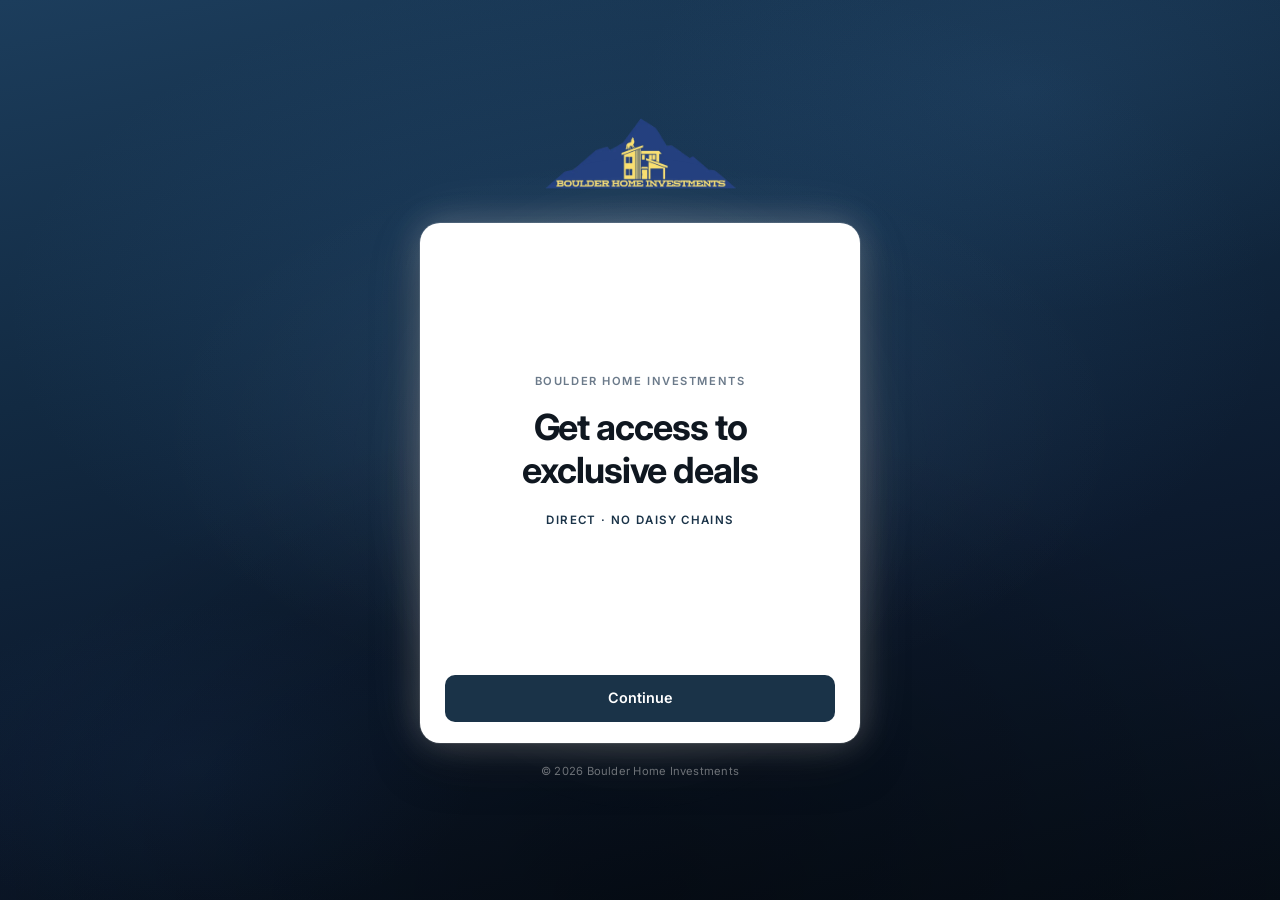
==== index.html @ c9e933e8 "Launch Boulder Home Investments buyer intake landing page. Co-authored-by: Cursor <cursoragent@curso" ====
<!DOCTYPE html>
<html lang="en">
<head>
  <meta charset="UTF-8">
  <meta name="viewport" content="width=device-width, initial-scale=1.0">
  <meta name="description" content="Tell Boulder Home Investments what you buy. Direct wholesale deals — no daisy chains.">
  <title>Wholesale Deals | Boulder Home Investments</title>
  <link rel="icon" href="assets/logo.png" type="image/png">
  <link rel="preconnect" href="https://fonts.googleapis.com">
  <link rel="preconnect" href="https://fonts.gstatic.com" crossorigin>
  <link href="https://fonts.googleapis.com/css2?family=Inter:wght@400;500;600;700&display=swap" rel="stylesheet">
  <link rel="stylesheet" href="css/styles.css">
</head>
<body class="wizard-page">

  <div class="page">
    <main class="wizard" aria-label="Buyer intake form">
      <header class="wizard__header">
        <img src="assets/logo.png" alt="Boulder Home Investments" class="wizard__logo">
      </header>

      <div class="wizard__card-wrap">
        <div class="wizard__glow" aria-hidden="true"></div>
        <div class="wizard__card">
        <div class="wizard__top" id="wizard-top">
          <span class="wizard__step-label" id="step-label">Step 1 of 6</span>
          <div class="wizard__progress" role="progressbar" aria-valuemin="1" aria-valuemax="6" aria-valuenow="1" id="progress-bar">
            <div class="wizard__progress-fill" id="progress-fill"></div>
          </div>
        </div>

        <form id="buyer-form" class="wizard__form" novalidate>
          <div class="wizard__viewport">
            <div class="wizard__track" id="wizard-track">

              <!-- Step 1: Welcome -->
              <section class="step step--welcome" data-step="1">
                <div class="welcome">
                  <p class="welcome__eyebrow">Boulder Home Investments</p>
                  <h2 class="welcome__title">Get access to exclusive deals</h2>
                  <p class="welcome__tagline">Direct · No daisy chains</p>
                </div>
              </section>

              <!-- Step 2 -->
              <section class="step" data-step="2" data-checkbox-group="property_types">
                <h2 class="step__question">What type of properties are you interested in buying?</h2>
                <p class="step__hint">Select all that apply</p>
                <div class="option-list">
                  <label class="option"><input type="checkbox" name="property_types" value="Single-Family Homes"><span>Single-Family Homes</span></label>
                  <label class="option"><input type="checkbox" name="property_types" value="Multi-Family Properties"><span>Multi-Family Properties</span></label>
                  <label class="option"><input type="checkbox" name="property_types" value="Duplexes"><span>Duplexes</span></label>
                  <label class="option"><input type="checkbox" name="property_types" value="Condos / Townhomes"><span>Condos / Townhomes</span></label>
                  <label class="option"><input type="checkbox" name="property_types" value="Fixer-Uppers"><span>Fixer-Uppers</span></label>
                  <label class="option"><input type="checkbox" name="property_types" value="Move-In Ready Properties"><span>Move-In Ready Properties</span></label>
                  <label class="option"><input type="checkbox" name="property_types" value="Rental Properties"><span>Rental Properties</span></label>
                  <label class="option"><input type="checkbox" name="property_types" value="Commercial Properties"><span>Commercial Properties</span></label>
                  <label class="option"><input type="checkbox" name="property_types" value="Land / Lots"><span>Land / Lots</span></label>
                  <label class="option"><input type="checkbox" name="property_types" value="Mobile Homes / Manufactured Homes"><span>Mobile Homes / Manufactured Homes</span></label>
                  <label class="option"><input type="checkbox" name="property_types" value="Luxury Properties"><span>Luxury Properties</span></label>
                  <label class="option"><input type="checkbox" name="property_types" value="Distressed Properties"><span>Distressed Properties</span></label>
                  <label class="option"><input type="checkbox" name="property_types" value="Foreclosures / Pre-Foreclosures"><span>Foreclosures / Pre-Foreclosures</span></label>
                  <label class="option option--accent"><input type="checkbox" name="property_types" value="Any Good Deal / Open to All Opportunities" data-any-option><span>Any Good Deal / Open to All Opportunities</span></label>
                </div>
                <p class="step__error" data-error-for="property_types" hidden></p>
              </section>

              <!-- Step 3 -->
              <section class="step" data-step="3">
                <h2 class="step__question">Preferred property location</h2>
                <p class="step__hint">Where are you looking to buy?</p>
                <div class="step__fields">
                  <div class="field">
                    <label for="city">City</label>
                    <input type="text" id="city" name="city" required autocomplete="address-level2" placeholder="City">
                  </div>
                  <div class="field">
                    <label for="zip">Zip code</label>
                    <input type="text" id="zip" name="zip" required inputmode="numeric" maxlength="5" placeholder="Zip code" autocomplete="postal-code">
                  </div>
                </div>
                <p class="step__error" data-error-for="location" hidden></p>
              </section>

              <!-- Step 4 -->
              <section class="step" data-step="4">
                <h2 class="step__question">What is your ideal price range?</h2>
                <div class="step__fields">
                  <div class="field">
                    <label for="min_price">Minimum</label>
                    <input type="text" id="min_price" name="min_price" required inputmode="numeric" class="price-input" placeholder="Minimum" autocomplete="off">
                  </div>
                  <div class="field">
                    <label for="max_price">Maximum</label>
                    <input type="text" id="max_price" name="max_price" required inputmode="numeric" class="price-input" placeholder="Maximum" autocomplete="off">
                  </div>
                </div>
                <p class="step__error" data-error-for="price_range" hidden></p>
              </section>

              <!-- Step 5 -->
              <section class="step" data-step="5" data-checkbox-group="conditions">
                <h2 class="step__question">What property conditions are you open to?</h2>
                <p class="step__hint">Select all that apply</p>
                <div class="option-list">
                  <label class="option"><input type="checkbox" name="conditions" value="Disrepair"><span>Disrepair</span></label>
                  <label class="option"><input type="checkbox" name="conditions" value="Poor"><span>Poor</span></label>
                  <label class="option"><input type="checkbox" name="conditions" value="Average"><span>Average</span></label>
                  <label class="option"><input type="checkbox" name="conditions" value="Good"><span>Good</span></label>
                  <label class="option"><input type="checkbox" name="conditions" value="Excellent"><span>Excellent</span></label>
                  <label class="option"><input type="checkbox" name="conditions" value="Luxury"><span>Luxury</span></label>
                </div>
                <p class="step__error" data-error-for="conditions" hidden></p>
              </section>

              <!-- Step 6 -->
              <section class="step" data-step="6" data-checkbox-group="contact_preference">
                <h2 class="step__question">How should we send you deals?</h2>
                <p class="step__hint">Select all that apply</p>
                <div class="option-list">
                  <label class="option"><input type="checkbox" name="contact_preference" value="Phone call"><span>Phone call</span></label>
                  <label class="option"><input type="checkbox" name="contact_preference" value="Text message"><span>Text message</span></label>
                  <label class="option"><input type="checkbox" name="contact_preference" value="Email"><span>Email</span></label>
                  <label class="option"><input type="checkbox" name="contact_preference" value="No Preference"><span>No Preference</span></label>
                </div>
                <p class="step__error" data-error-for="contact_preference" hidden></p>
              </section>

              <!-- Step 7 -->
              <section class="step" data-step="7">
                <h2 class="step__question">How can we reach you?</h2>
                <p class="step__hint">We'll only contact you about matching deals</p>
                <div class="step__fields step__fields--stack">
                  <div class="field">
                    <label for="name">Full name</label>
                    <input type="text" id="name" name="name" required autocomplete="name" placeholder="Your name">
                  </div>
                  <div class="field">
                    <label for="email">Email</label>
                    <input type="email" id="email" name="email" required autocomplete="email" placeholder="you@example.com">
                  </div>
                  <div class="field">
                    <label for="phone">Phone number</label>
                    <input type="tel" id="phone" name="phone" required autocomplete="tel" placeholder="(555) 555-5555">
                  </div>
                </div>
                <p class="step__error" data-error-for="contact" hidden></p>
              </section>

            </div>
          </div>

          <p id="form-status" class="form-status" hidden role="alert"></p>

          <div class="wizard__actions">
            <button type="button" class="btn btn--ghost" id="btn-back" hidden>Back</button>
            <button type="button" class="btn btn--primary" id="btn-next">Continue</button>
            <button type="submit" class="btn btn--primary" id="btn-submit" hidden>Submit</button>
          </div>
        </form>
        </div>
      </div>

      <p class="wizard__legal">&copy; <span id="year"></span> Boulder Home Investments</p>
    </main>
  </div>

  <script src="js/form-config.js"></script>
  <script src="js/form.js"></script>
</body>
</html>
---- css/styles.css ----
/* Boulder Home Investments — minimalist step wizard */

:root {
  --navy: #1a3348;
  --navy-rich: #234a6e;
  --navy-dark: #0a1422;
  --navy-deep: #060d16;
  --bg: var(--navy-dark);
  --surface: #ffffff;
  --text: #0f1720;
  --muted: #6b7a8a;
  --border: #e2e8ee;
  --border-strong: #cdd5de;
  --accent: var(--navy);
  --accent-hover: #243a52;
  --error: #dc2626;
  --radius: 20px;
  --radius-sm: 10px;
  --card-size: min(92vw, 440px);
  --card-height: min(88vh, 520px);
  --font: 'Inter', system-ui, -apple-system, sans-serif;
  --ease: cubic-bezier(0.4, 0, 0.2, 1);
}

*,
*::before,
*::after {
  box-sizing: border-box;
  margin: 0;
  padding: 0;
}

html,
body {
  height: 100%;
  overflow: hidden;
}

body {
  font-family: var(--font);
  font-size: 15px;
  line-height: 1.5;
  color: var(--text);
  background: var(--bg);
  -webkit-font-smoothing: antialiased;
}

img {
  display: block;
  max-width: 100%;
  height: auto;
}

/* Layout */
.page {
  height: 100vh;
  height: 100dvh;
  position: relative;
  background:
    radial-gradient(ellipse 90% 70% at 50% 35%, rgba(55, 110, 165, 0.22) 0%, transparent 55%),
    radial-gradient(ellipse 60% 50% at 80% 10%, rgba(70, 130, 190, 0.12) 0%, transparent 50%),
    radial-gradient(ellipse 50% 40% at 15% 85%, rgba(30, 70, 120, 0.15) 0%, transparent 45%),
    linear-gradient(168deg, #1c3d5c 0%, #122a42 35%, #0c1a2e 65%, var(--navy-deep) 100%);
}

.page::before {
  content: '';
  position: absolute;
  inset: 0;
  background: radial-gradient(ellipse 55% 45% at 50% 48%, rgba(255, 255, 255, 0.04) 0%, transparent 70%);
  pointer-events: none;
}

.page::after {
  content: '';
  position: absolute;
  inset: 0;
  background: radial-gradient(ellipse 100% 100% at 50% 100%, rgba(0, 0, 0, 0.35) 0%, transparent 55%);
  pointer-events: none;
}

/* Wizard area */
.wizard {
  display: flex;
  flex-direction: column;
  align-items: center;
  justify-content: center;
  padding: 1.25rem 1.25rem 2.5rem;
  min-height: 100%;
  position: relative;
  z-index: 1;
}

.wizard__header {
  margin-bottom: 1.25rem;
  flex-shrink: 0;
}

.wizard__logo {
  width: min(200px, 55vw);
  margin-inline: auto;
}

.wizard__card-wrap {
  position: relative;
  width: var(--card-size);
  height: var(--card-height);
  flex-shrink: 0;
}

.wizard__glow {
  position: absolute;
  inset: -36px;
  background: radial-gradient(
    ellipse at center,
    rgba(255, 255, 255, 0.45) 0%,
    rgba(255, 255, 255, 0.18) 35%,
    rgba(255, 255, 255, 0.06) 55%,
    transparent 72%
  );
  border-radius: calc(var(--radius) + 36px);
  filter: blur(28px);
  z-index: 0;
  pointer-events: none;
}

.wizard__card-wrap::after {
  content: '';
  position: absolute;
  inset: -12px;
  border-radius: calc(var(--radius) + 12px);
  background: radial-gradient(ellipse at center, rgba(255, 255, 255, 0.12) 0%, transparent 65%);
  z-index: 0;
  pointer-events: none;
}

.wizard__card {
  position: relative;
  z-index: 1;
  width: 100%;
  height: 100%;
  background: var(--surface);
  border: 1px solid rgba(255, 255, 255, 0.35);
  border-radius: var(--radius);
  box-shadow:
    0 0 0 1px rgba(255, 255, 255, 0.1),
    0 0 32px rgba(255, 255, 255, 0.22),
    0 0 64px rgba(255, 255, 255, 0.1),
    0 20px 50px rgba(0, 0, 0, 0.3);
  display: flex;
  flex-direction: column;
  overflow: hidden;
}

.wizard__top {
  padding: 1.25rem 1.5rem 0;
  flex-shrink: 0;
}

.wizard__step-label {
  display: block;
  font-size: 0.75rem;
  font-weight: 500;
  color: var(--muted);
  letter-spacing: 0.04em;
  text-transform: uppercase;
  margin-bottom: 0.75rem;
}

.wizard__progress {
  height: 3px;
  background: var(--border);
  border-radius: 99px;
  overflow: hidden;
}

.wizard__progress-fill {
  height: 100%;
  width: 16.666%;
  background: var(--accent);
  border-radius: 99px;
  transition: width 0.4s var(--ease);
}

.wizard__form {
  flex: 1;
  display: flex;
  flex-direction: column;
  min-height: 0;
  padding: 0 1.5rem 1.25rem;
}

.wizard__viewport {
  flex: 1;
  overflow: hidden;
  position: relative;
  margin: 1.25rem 0 0.75rem;
}

.wizard__track {
  height: 100%;
  position: relative;
}

/* Steps */
.step {
  position: absolute;
  inset: 0;
  display: flex;
  flex-direction: column;
  min-height: 0;
  overflow: hidden;
  opacity: 0;
  visibility: hidden;
  transform: translateX(24px);
  transition: opacity 0.35s var(--ease), transform 0.35s var(--ease), visibility 0.35s;
  pointer-events: none;
}

.step.is-active {
  opacity: 1;
  visibility: visible;
  transform: translateX(0);
  pointer-events: auto;
}

.step.is-exit {
  opacity: 0;
  transform: translateX(-24px);
}

/* Welcome slide */
.step--welcome {
  justify-content: center;
  text-align: center;
}

.welcome {
  display: flex;
  flex-direction: column;
  align-items: center;
  justify-content: center;
  height: 100%;
  padding: 0.5rem 0.25rem;
}

.welcome__eyebrow {
  font-size: 0.7rem;
  font-weight: 600;
  letter-spacing: 0.14em;
  text-transform: uppercase;
  color: var(--muted);
  margin-bottom: 1rem;
}

.welcome__title {
  font-size: clamp(1.75rem, 5.5vw, 2.25rem);
  font-weight: 700;
  letter-spacing: -0.03em;
  line-height: 1.2;
  color: var(--text);
  margin-bottom: 1.25rem;
  max-width: 14ch;
}

.welcome__tagline {
  font-size: 0.72rem;
  font-weight: 600;
  letter-spacing: 0.12em;
  text-transform: uppercase;
  color: var(--accent);
}

#wizard-top[hidden] {
  display: none;
}

.step__question {
  font-size: 1.15rem;
  font-weight: 600;
  letter-spacing: -0.02em;
  line-height: 1.3;
  margin-bottom: 0.35rem;
  flex-shrink: 0;
}

.step__hint {
  font-size: 0.85rem;
  color: var(--muted);
  margin-bottom: 1rem;
  flex-shrink: 0;
}

.step__fields {
  display: grid;
  grid-template-columns: 1fr 1fr;
  gap: 0.75rem;
  flex-shrink: 0;
}

.step__fields--stack {
  grid-template-columns: 1fr;
}

.step__error {
  font-size: 0.8rem;
  color: var(--error);
  margin-top: 0.75rem;
  flex-shrink: 0;
}

/* Options */
.option-list {
  display: flex;
  flex-direction: column;
  gap: 0.5rem;
  flex: 1;
  min-height: 0;
  overflow-y: auto;
  overscroll-behavior: contain;
  -webkit-overflow-scrolling: touch;
  padding-right: 4px;
  margin-right: -4px;
  scrollbar-width: thin;
  scrollbar-color: var(--border-strong) transparent;
}

.option {
  display: flex;
  align-items: center;
  gap: 0;
  padding: 0.7rem 1rem;
  border: 1px solid var(--border);
  border-radius: var(--radius-sm);
  cursor: pointer;
  font-size: 0.9rem;
  transition: border-color 0.15s, background 0.15s;
  flex-shrink: 0;
  user-select: none;
}

.option:hover {
  border-color: var(--border-strong);
}

.option input {
  position: absolute;
  opacity: 0;
  width: 0;
  height: 0;
  pointer-events: none;
}

.option span {
  flex: 1;
}

.option:has(input:checked) {
  background: var(--accent);
  border-color: var(--accent);
  color: #fff;
}

.option--accent:has(input:checked) {
  background: var(--text);
}

/* Fields */
.field label {
  display: block;
  font-size: 0.75rem;
  font-weight: 500;
  color: var(--muted);
  margin-bottom: 0.35rem;
  text-transform: uppercase;
  letter-spacing: 0.04em;
}

.field input {
  width: 100%;
  padding: 0.75rem 0.9rem;
  border: 1px solid var(--border);
  border-radius: var(--radius-sm);
  font: inherit;
  font-size: 0.95rem;
  background: var(--surface);
  transition: border-color 0.15s, box-shadow 0.15s;
}

.field input:focus {
  outline: none;
  border-color: var(--accent);
  box-shadow: 0 0 0 3px rgba(26, 43, 60, 0.12);
}

.field input.error {
  border-color: var(--error);
}

.price-input {
  font-variant-numeric: tabular-nums;
}

/* Actions */
.wizard__actions {
  display: flex;
  gap: 0.6rem;
  flex-shrink: 0;
  padding-top: 0.25rem;
}

.btn {
  flex: 1;
  display: inline-flex;
  align-items: center;
  justify-content: center;
  padding: 0.8rem 1.25rem;
  font: inherit;
  font-size: 0.9rem;
  font-weight: 600;
  border-radius: var(--radius-sm);
  border: none;
  cursor: pointer;
  transition: background 0.15s, opacity 0.15s;
}

.btn--primary {
  background: var(--accent);
  color: #fff;
}

.btn--primary:hover:not(:disabled) {
  background: var(--accent-hover);
}

.btn--primary:disabled {
  opacity: 0.35;
  cursor: not-allowed;
}

.btn--ghost {
  flex: 0 0 auto;
  background: transparent;
  color: var(--muted);
  border: 1px solid var(--border);
  padding-inline: 1rem;
}

.btn--ghost:hover {
  border-color: var(--border-strong);
  color: var(--text);
}

#btn-back[hidden],
#btn-submit[hidden],
#btn-next[hidden] {
  display: none;
}

.form-status {
  font-size: 0.8rem;
  color: var(--error);
  text-align: center;
  margin-bottom: 0.5rem;
  flex-shrink: 0;
}

.wizard__legal {
  margin-top: 1.25rem;
  font-size: 0.7rem;
  color: rgba(255, 255, 255, 0.45);
  flex-shrink: 0;
  letter-spacing: 0.02em;
}

/* Thank you page */
.thank-you-page {
  display: flex;
  align-items: center;
  justify-content: center;
  min-height: 100vh;
  min-height: 100dvh;
  background:
    radial-gradient(ellipse 90% 70% at 50% 35%, rgba(55, 110, 165, 0.22) 0%, transparent 55%),
    linear-gradient(168deg, #1c3d5c 0%, #122a42 35%, #0c1a2e 65%, var(--navy-deep) 100%);
  overflow: auto;
  padding: 1.25rem;
}

.thank-you {
  position: relative;
  width: min(92vw, 400px);
  aspect-ratio: 1;
  max-height: 88vh;
  background: var(--surface);
  border: 1px solid rgba(255, 255, 255, 0.35);
  border-radius: var(--radius);
  box-shadow:
    0 0 32px rgba(255, 255, 255, 0.22),
    0 0 64px rgba(255, 255, 255, 0.1),
    0 20px 50px rgba(0, 0, 0, 0.3);
  display: flex;
  flex-direction: column;
  align-items: center;
  justify-content: center;
  text-align: center;
  padding: 2rem;
}

.thank-you__logo {
  width: 120px;
  margin-bottom: 1.5rem;
}

.thank-you h1 {
  font-size: 1.35rem;
  font-weight: 600;
  letter-spacing: -0.02em;
  margin-bottom: 0.5rem;
}

.thank-you p {
  font-size: 0.9rem;
  color: var(--muted);
  margin-bottom: 0.5rem;
}

.thank-you__tagline {
  font-size: 0.75rem !important;
  font-weight: 600;
  letter-spacing: 0.1em;
  text-transform: uppercase;
  color: var(--navy) !important;
  margin: 1rem 0 1.5rem !important;
}

.thank-you .btn {
  flex: none;
  text-decoration: none;
  min-width: 140px;
}
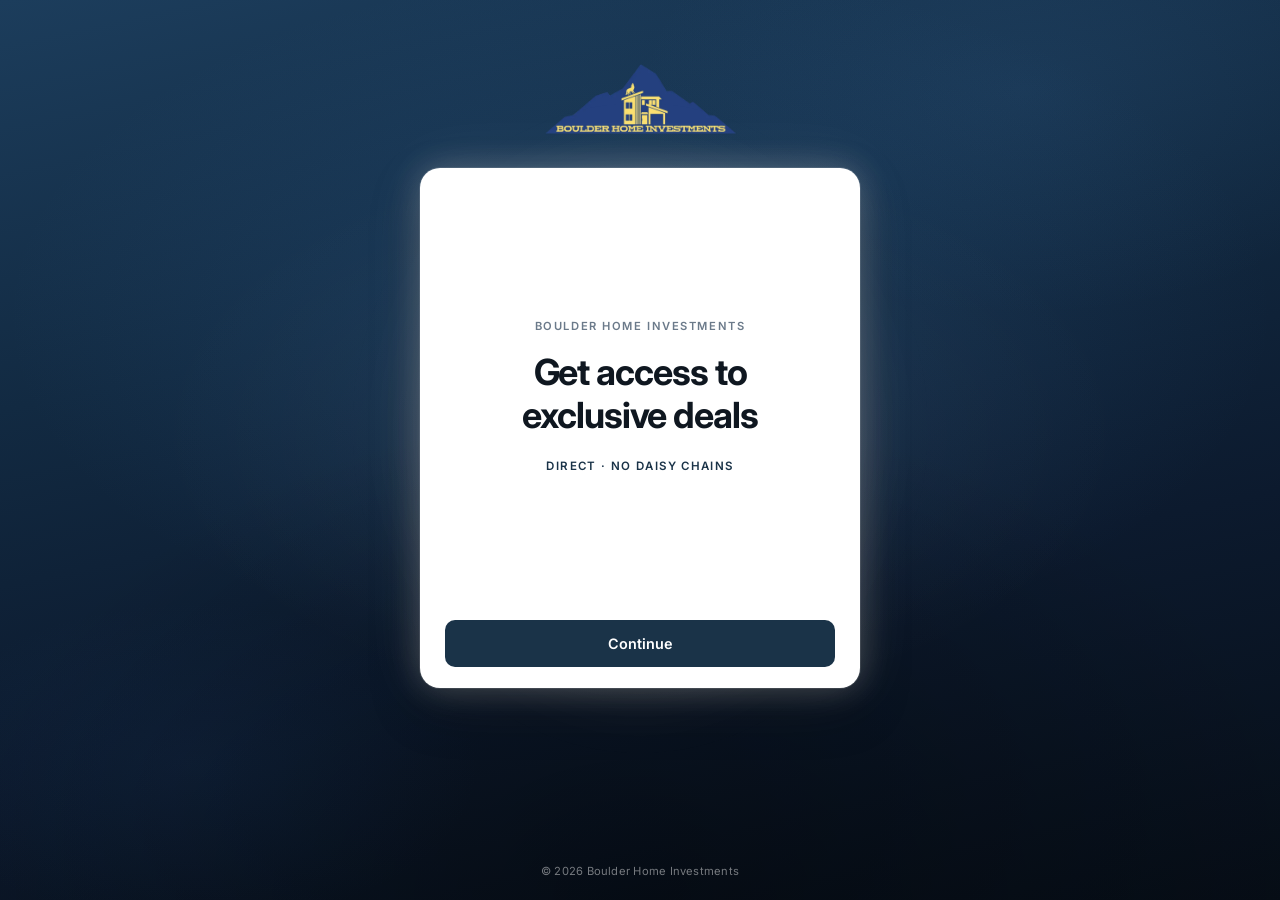
==== commit eece2809: "Fix page scroll so background and form move together with centered layout. Co-authored-by: Cursor <c" ====
--- a/index.html
+++ b/index.html
@@ -161,8 +161,9 @@
         </div>
       </div>
 
-      <p class="wizard__legal">&copy; <span id="year"></span> Boulder Home Investments</p>
     </main>
+
+    <p class="page__legal">&copy; <span id="year"></span> Boulder Home Investments</p>
   </div>
 
   <script src="js/form-config.js"></script>
--- a/css/styles.css
+++ b/css/styles.css
@@ -30,10 +30,14 @@
   padding: 0;
 }
 
+html {
+  scroll-behavior: smooth;
+}
+
 html,
 body {
-  height: 100%;
-  overflow: hidden;
+  min-height: 100%;
+  overflow-x: hidden;
 }
 
 body {
@@ -41,7 +45,7 @@
   font-size: 15px;
   line-height: 1.5;
   color: var(--text);
-  background: var(--bg);
+  background: var(--navy-deep);
   -webkit-font-smoothing: antialiased;
 }
 
@@ -53,9 +57,13 @@
 
 /* Layout */
 .page {
-  height: 100vh;
-  height: 100dvh;
-  position: relative;
+  position: relative;
+  min-height: 100dvh;
+  display: flex;
+  flex-direction: column;
+  align-items: center;
+  justify-content: center;
+  padding: 2rem 1.25rem 22vh;
   background:
     radial-gradient(ellipse 90% 70% at 50% 35%, rgba(55, 110, 165, 0.22) 0%, transparent 55%),
     radial-gradient(ellipse 60% 50% at 80% 10%, rgba(70, 130, 190, 0.12) 0%, transparent 50%),
@@ -79,16 +87,15 @@
   pointer-events: none;
 }
 
-/* Wizard area */
 .wizard {
-  display: flex;
-  flex-direction: column;
-  align-items: center;
-  justify-content: center;
-  padding: 1.25rem 1.25rem 2.5rem;
-  min-height: 100%;
   position: relative;
   z-index: 1;
+  display: flex;
+  flex-direction: column;
+  align-items: center;
+  justify-content: center;
+  width: 100%;
+  flex: 0 0 auto;
 }
 
 .wizard__header {
@@ -465,11 +472,15 @@
   flex-shrink: 0;
 }
 
-.wizard__legal {
-  margin-top: 1.25rem;
+.page__legal {
+  position: absolute;
+  bottom: 1.25rem;
+  left: 0;
+  right: 0;
+  z-index: 1;
+  text-align: center;
   font-size: 0.7rem;
   color: rgba(255, 255, 255, 0.45);
-  flex-shrink: 0;
   letter-spacing: 0.02em;
 }
 
